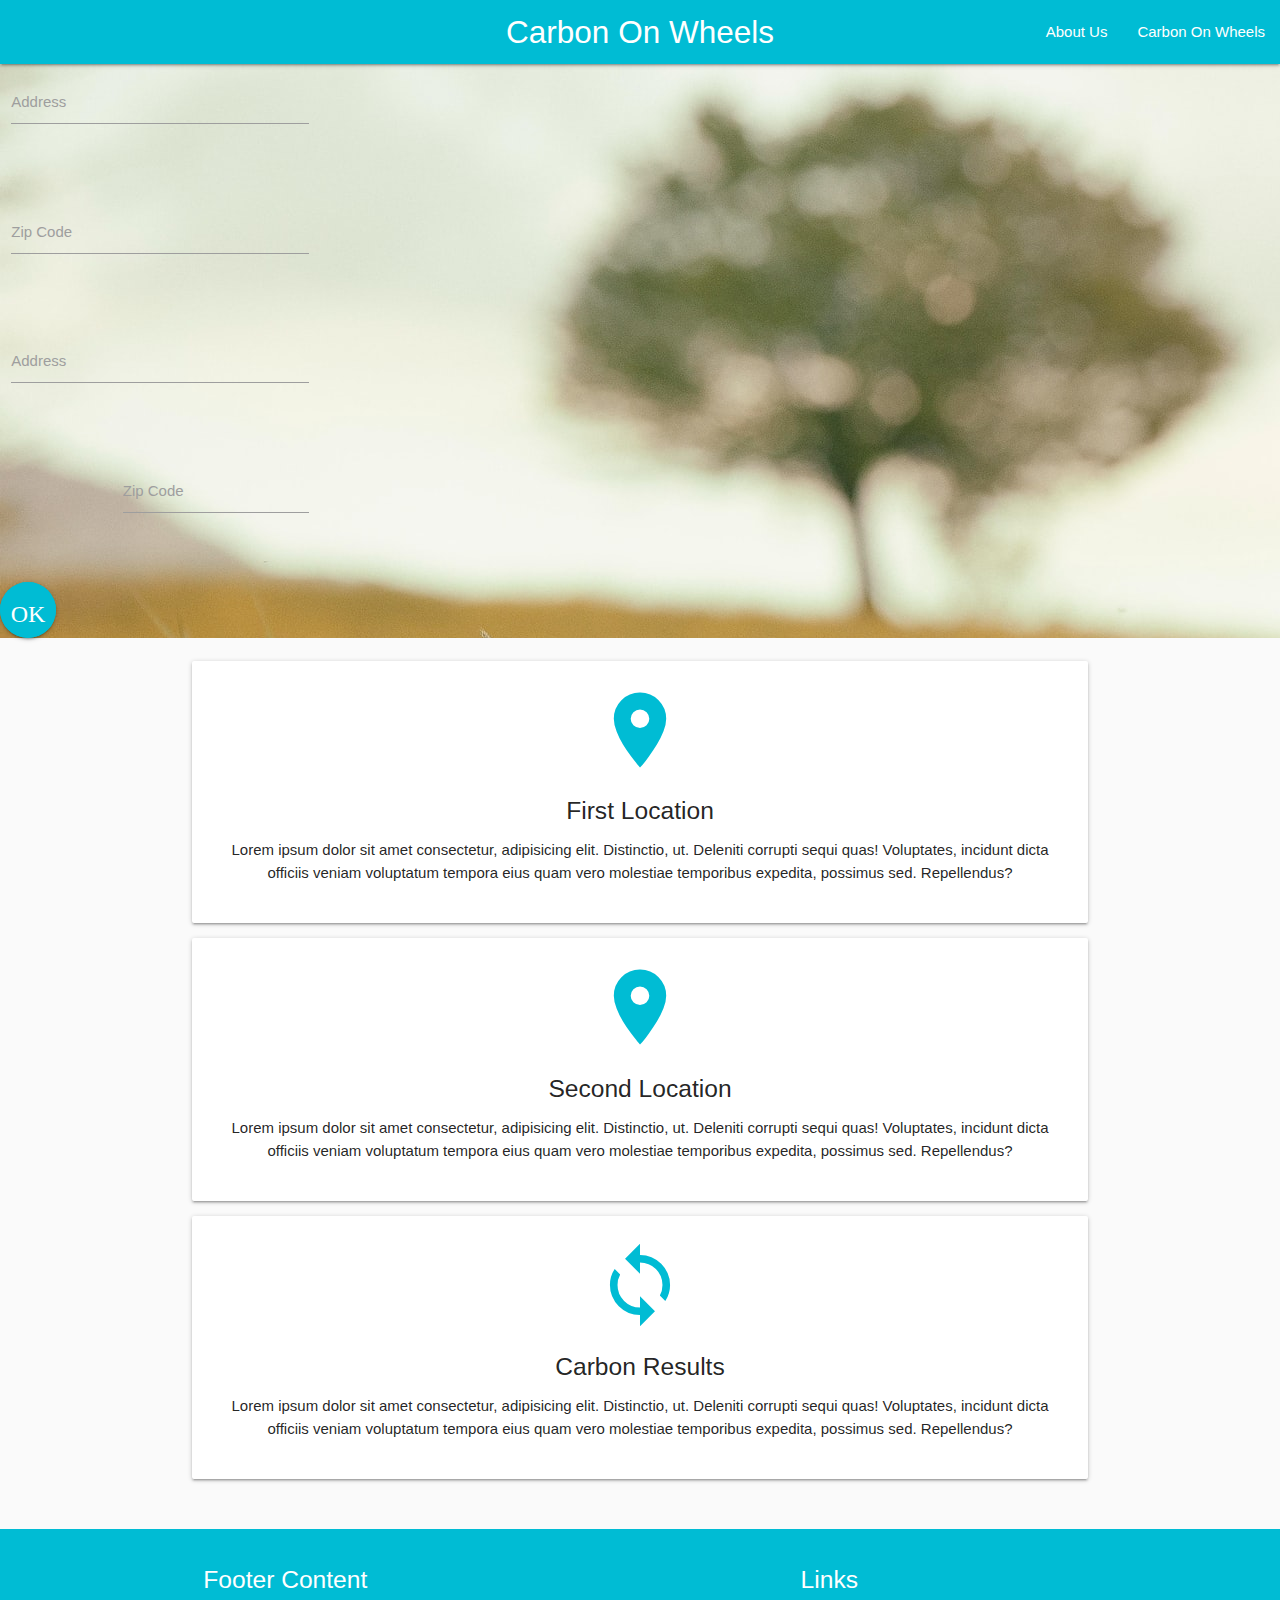
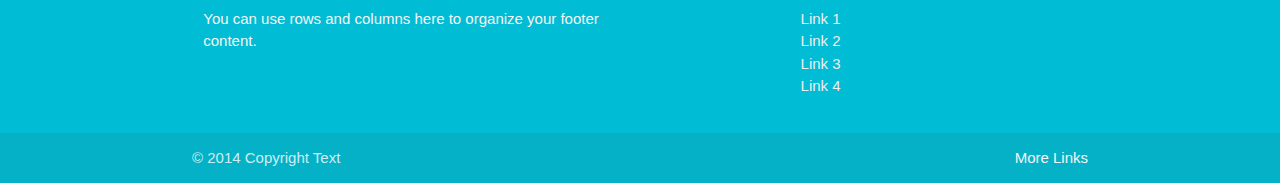
==== index.html @ a16f1057 "icons-added" ====
<!DOCTYPE html>
<html lang="en">
<head>
    <meta charset="UTF-8">
    <meta http-equiv="X-UA-Compatible" content="IE=edge">
    <meta name="viewport" content="width=device-width, initial-scale=1.0">
    <title>carbon on the wheels</title>
    <link href="https://fonts.googleapis.com/icon?family=Material+Icons" rel="stylesheet">
    <link rel="stylesheet" href="https://cdnjs.cloudflare.com/ajax/libs/materialize/1.0.0/css/materialize.min.css">
    <link rel="stylesheet" href="assets/style.css">
</head>

  <nav>
    <div class="nav-wrapper cyan">
      <a href="#!" class="brand-logo center">Carbon On Wheels</a>
      <ul class="right hide-on-med-and-down">
        <li><a href="index.html">About Us</a></li>
        <li><a href="index.html">Carbon On Wheels</a></li>
      </ul>
    </div>
  </nav>


<body id="Home"> 
    <div class="row">
        <form class="col s3">
          <div class="row">
            <div class="input-field col s12">
              <textarea id="Address" class="materialize-textarea center"></textarea>
              <label for="textarea1">Address</label>
            </div>
          </div>
        </form>
      </div>
        
      <div class="row">
        <form class="col s3">
          <div class="row">
            <div class="input-field col s12">
              <textarea id="zipCode" class="materialize-textarea"></textarea>
              <label for="textarea1">Zip Code</label>
            </div>
          </div>
        </form>
      </div>

      <div class="row">
        <form class="col s3">
          <div class="row">
            <div class="input-field col s12">
              <textarea id="Address" class="materialize-textarea"></textarea>
              <label for="textarea1">Address</label>
            </div>
          </div>
        </form>
      </div>
        

      <div class="row">
        <form class="col s3">
          <div class="right row">
            <div class="input-field col s12">
              <textarea id="zipCode2" class="materialize-textarea"></textarea>
              <label for="textarea1">Zip Code</label>
            </div>
          </div>
        </form>
      </div>


      <div class="finalAnswer"></div>
            
            <button class="btn-floating btn-large cyan pulse"><i class="material-icons">OK</i></button>

     
<section class="section section-icons grey lighten-5 center">
  <div class="container">
    <div class="row">
      <div class=".col.s12.m4">
        <div class="card-panel">
        <i class="material-icons large cyan-text">place</i>
        <h5>First Location</h5>
        <p>Lorem ipsum dolor sit amet consectetur, adipisicing elit. Distinctio, ut. Deleniti corrupti sequi quas! Voluptates, incidunt dicta officiis veniam voluptatum tempora eius quam vero molestiae temporibus expedita, possimus sed. Repellendus?</p>
        </div> 
      </div>
      <div class=".col.s12.m4">
       <div class="card-panel">
        <i class="material-icons large cyan-text">place</i>
        <h5>Second Location</h5>
        <p>Lorem ipsum dolor sit amet consectetur, adipisicing elit. Distinctio, ut. Deleniti corrupti sequi quas! Voluptates, incidunt dicta officiis veniam voluptatum tempora eius quam vero molestiae temporibus expedita, possimus sed. Repellendus?</p>
      </div> 
    </div>
<div class=".col.s12.m4">
  <div class="card-panel">
    <i class="material-icons large cyan-text">loop</i>
    <h5>Carbon Results</h5>
    <p>Lorem ipsum dolor sit amet consectetur, adipisicing elit. Distinctio, ut. Deleniti corrupti sequi quas! Voluptates, incidunt dicta officiis veniam voluptatum tempora eius quam vero molestiae temporibus expedita, possimus sed. Repellendus?</p>
    </div> 
   </div>
  </div>
 </div> 
</section>       
    
</body>
          
<footer class="page-footer cyan">
  <div class="container">
    <div class="row">
      <div class="col l6 s12">
        <h5 class="white-text">Footer Content</h5>
        <p class="grey-text text-lighten-4">You can use rows and columns here to organize your footer content.</p>
      </div>
      <div class="col l4 offset-l2 s12">
        <h5 class="white-text">Links</h5>
        <ul>
          <li><a class="grey-text text-lighten-3" href="#!">Link 1</a></li>
          <li><a class="grey-text text-lighten-3" href="#!">Link 2</a></li>
          <li><a class="grey-text text-lighten-3" href="#!">Link 3</a></li>
          <li><a class="grey-text text-lighten-3" href="#!">Link 4</a></li>
        </ul>
      </div>
    </div>
  </div>
  <div class="footer-copyright">
    <div class="container">
    © 2014 Copyright Text
    <a class="grey-text text-lighten-4 right" href="#!">More Links</a>
    </div>
  </div>
</footer>

<script src="https://cdnjs.cloudflare.com/ajax/libs/jquery/3.2.1/jquery.min.js"></script>
<script src="https://cdnjs.cloudflare.com/ajax/libs/materialize/1.0.0/js/materialize.min.js"></script>
<script src="assets/script.js"></script>
</html>
---- assets/style.css ----
#nav-wrapper{
     font-size: 600px;
}

body {
    background-image: url(silvestri-matteo-6-C0VRsagUw-unsplash.jpg);
    background-color: #cccccc;
   }


header {
    font-size: xx-large;
}

#cssHook {
    font-size: 25px;
    font-weight: bolder;
    color: black;
}
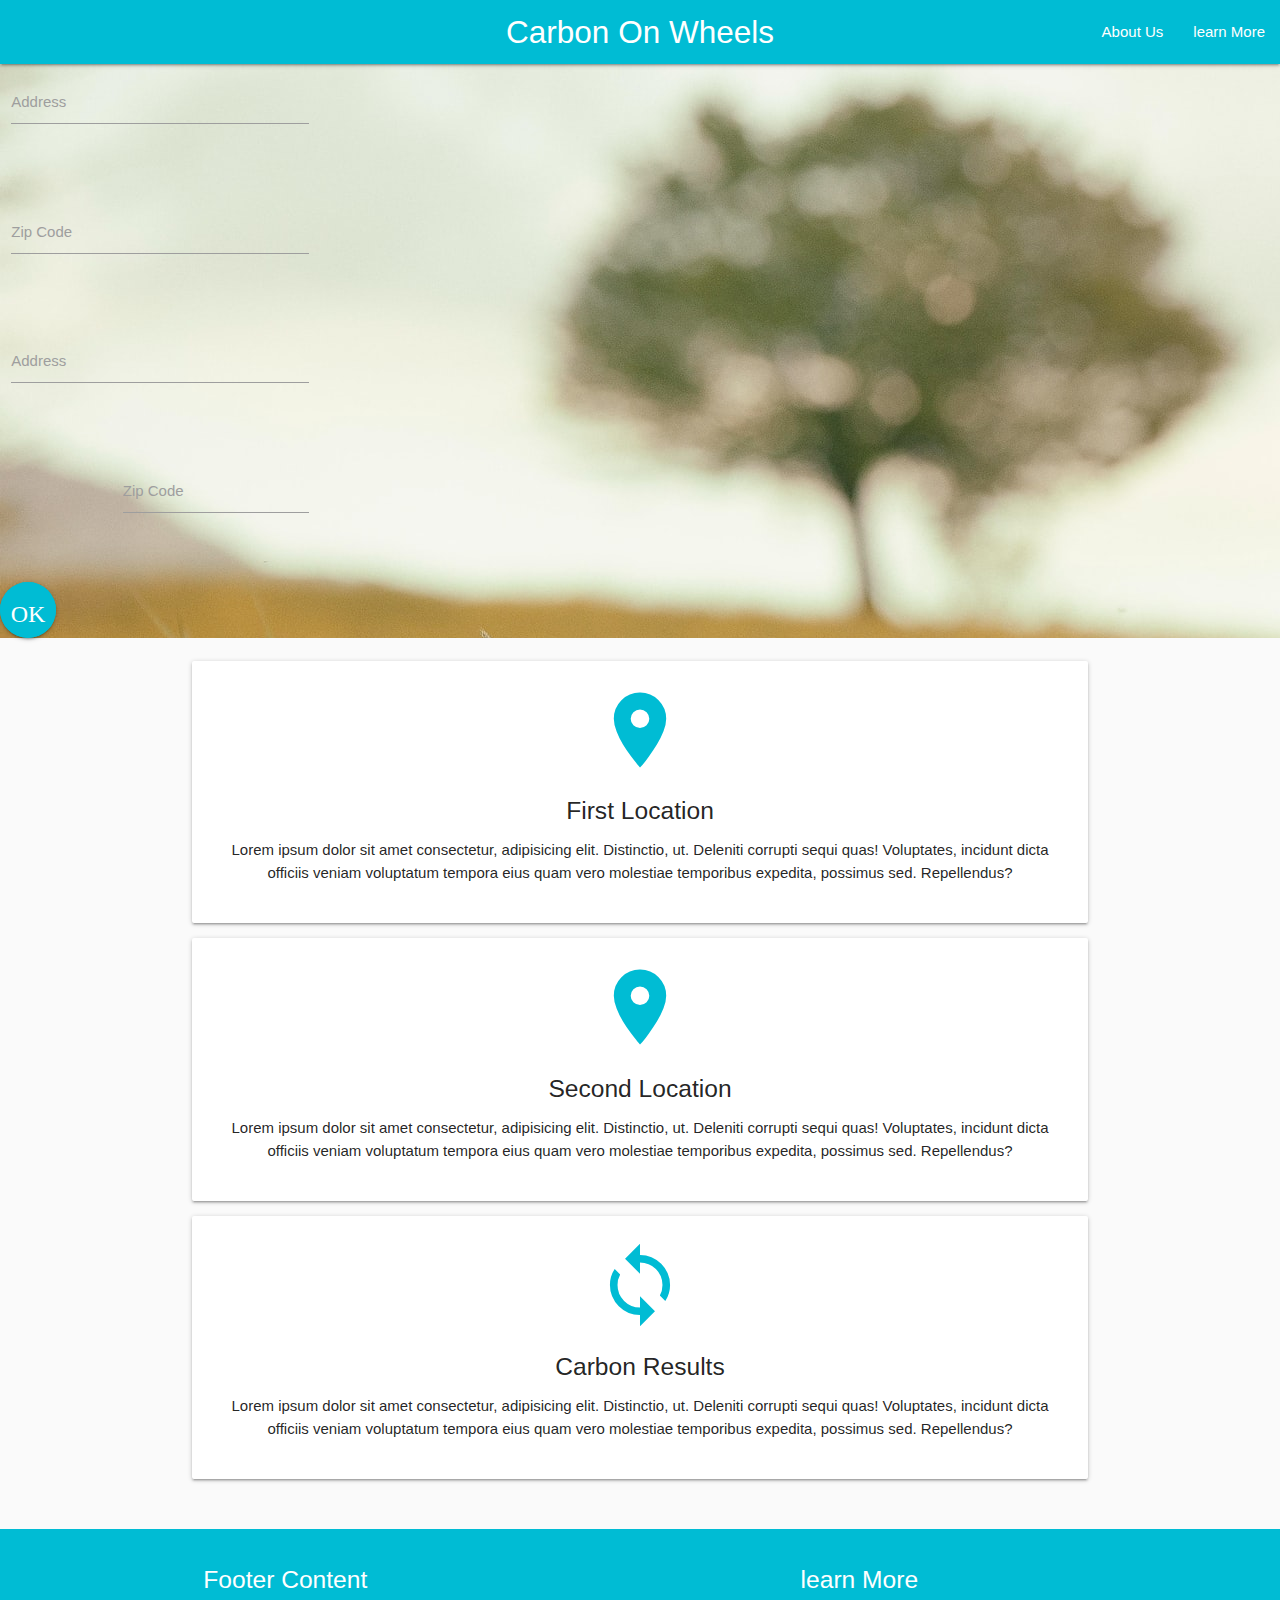
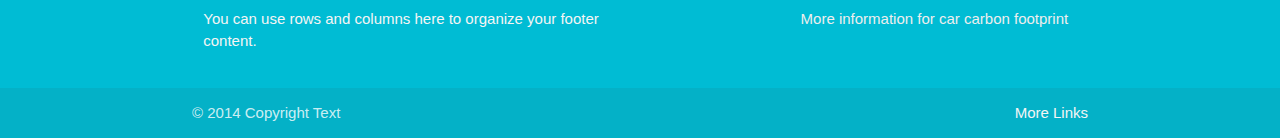
==== commit 56431608: "add links for more information" ====
--- a/index.html
+++ b/index.html
@@ -15,7 +15,7 @@
       <a href="#!" class="brand-logo center">Carbon On Wheels</a>
       <ul class="right hide-on-med-and-down">
         <li><a href="index.html">About Us</a></li>
-        <li><a href="index.html">Carbon On Wheels</a></li>
+        <li><a href="index.html">learn More</a></li>
       </ul>
     </div>
   </nav>
@@ -111,12 +111,10 @@
         <p class="grey-text text-lighten-4">You can use rows and columns here to organize your footer content.</p>
       </div>
       <div class="col l4 offset-l2 s12">
-        <h5 class="white-text">Links</h5>
+        <h5 class="white-text">learn More</h5>
         <ul>
-          <li><a class="grey-text text-lighten-3" href="#!">Link 1</a></li>
-          <li><a class="grey-text text-lighten-3" href="#!">Link 2</a></li>
-          <li><a class="grey-text text-lighten-3" href="#!">Link 3</a></li>
-          <li><a class="grey-text text-lighten-3" href="#!">Link 4</a></li>
+         
+          <li><a class="grey-text text-lighten-3" href="https://www.epa.gov/greenvehicles/greenhouse-gas-emissions-typical-passenger-vehicle#:~:text=typical%20passenger%20vehicle%3F-,A%20typical%20passenger%20vehicle%20emits%20about%204.6%20metric%20tons%20of,8%2C887%20grams%20of%20CO2." target="_blank"> More information for car carbon footprint </a></li>
         </ul>
       </div>
     </div>
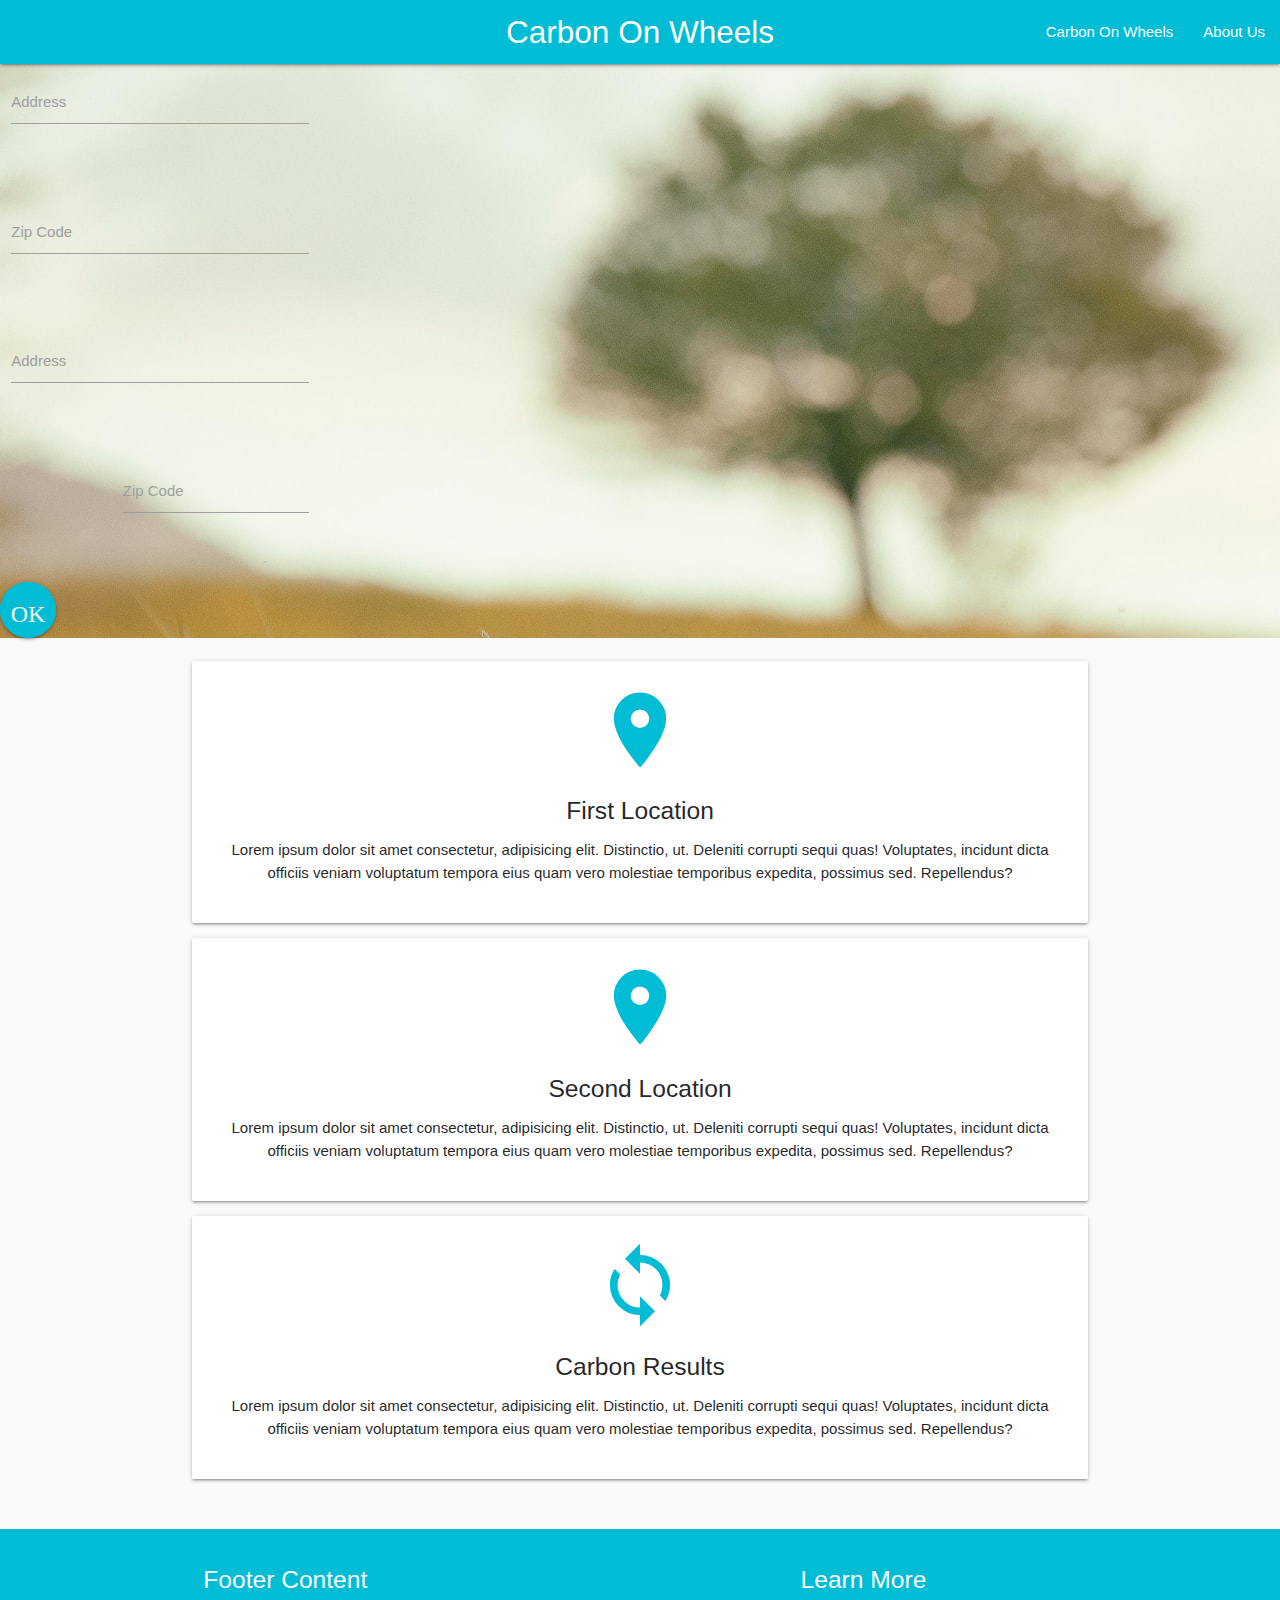
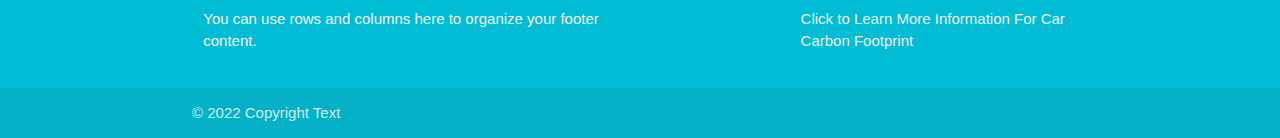
==== commit c2663a7e: "aboutus.html" ====
--- a/index.html
+++ b/index.html
@@ -14,8 +14,8 @@
     <div class="nav-wrapper cyan">
       <a href="#!" class="brand-logo center">Carbon On Wheels</a>
       <ul class="right hide-on-med-and-down">
-        <li><a href="index.html">About Us</a></li>
-        <li><a href="index.html">learn More</a></li>
+        <li><a href="index.html">Carbon On Wheels</a></li>
+        <li><a href="aboutus.html">About Us</a></li>
       </ul>
     </div>
   </nav>
@@ -111,18 +111,17 @@
         <p class="grey-text text-lighten-4">You can use rows and columns here to organize your footer content.</p>
       </div>
       <div class="col l4 offset-l2 s12">
-        <h5 class="white-text">learn More</h5>
+        <h5 class="white-text">Learn More</h5>
         <ul>
          
-          <li><a class="grey-text text-lighten-3" href="https://www.epa.gov/greenvehicles/greenhouse-gas-emissions-typical-passenger-vehicle#:~:text=typical%20passenger%20vehicle%3F-,A%20typical%20passenger%20vehicle%20emits%20about%204.6%20metric%20tons%20of,8%2C887%20grams%20of%20CO2." target="_blank"> More information for car carbon footprint </a></li>
+          <li><a class="grey-text text-lighten-3" href="https://www.epa.gov/greenvehicles/greenhouse-gas-emissions-typical-passenger-vehicle#:~:text=typical%20passenger%20vehicle%3F-,A%20typical%20passenger%20vehicle%20emits%20about%204.6%20metric%20tons%20of,8%2C887%20grams%20of%20CO2." target="_blank"> Click to Learn More Information For Car Carbon Footprint </a></li>
         </ul>
       </div>
     </div>
   </div>
   <div class="footer-copyright">
     <div class="container">
-    © 2014 Copyright Text
-    <a class="grey-text text-lighten-4 right" href="#!">More Links</a>
+    © 2022 Copyright Text
     </div>
   </div>
 </footer>
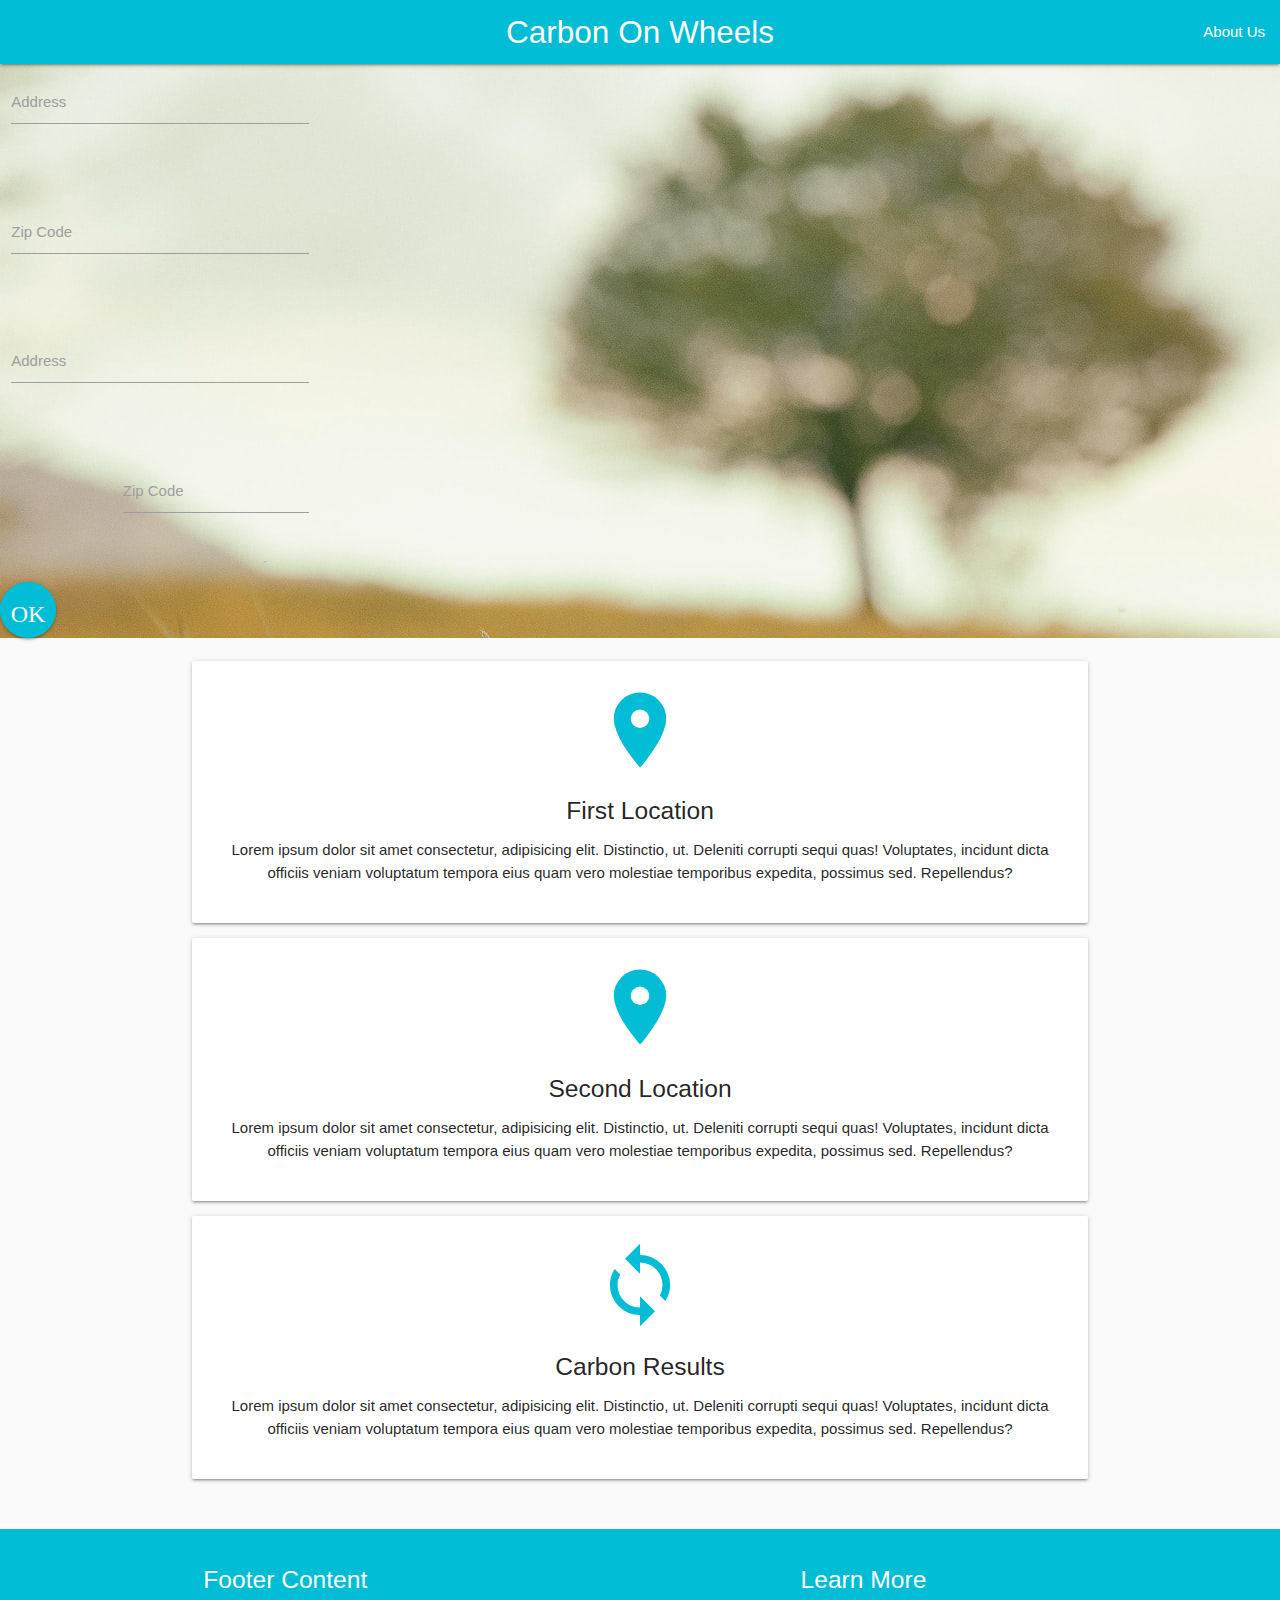
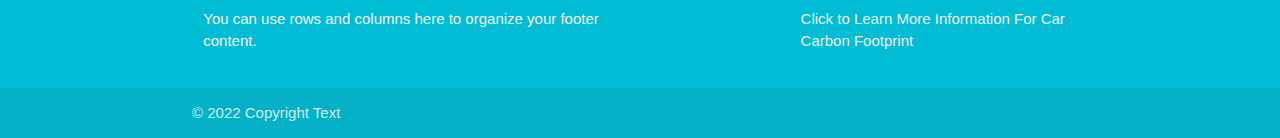
==== commit 2ce30659: "nav-bar-change" ====
--- a/index.html
+++ b/index.html
@@ -14,7 +14,6 @@
     <div class="nav-wrapper cyan">
       <a href="#!" class="brand-logo center">Carbon On Wheels</a>
       <ul class="right hide-on-med-and-down">
-        <li><a href="index.html">Carbon On Wheels</a></li>
         <li><a href="aboutus.html">About Us</a></li>
       </ul>
     </div>
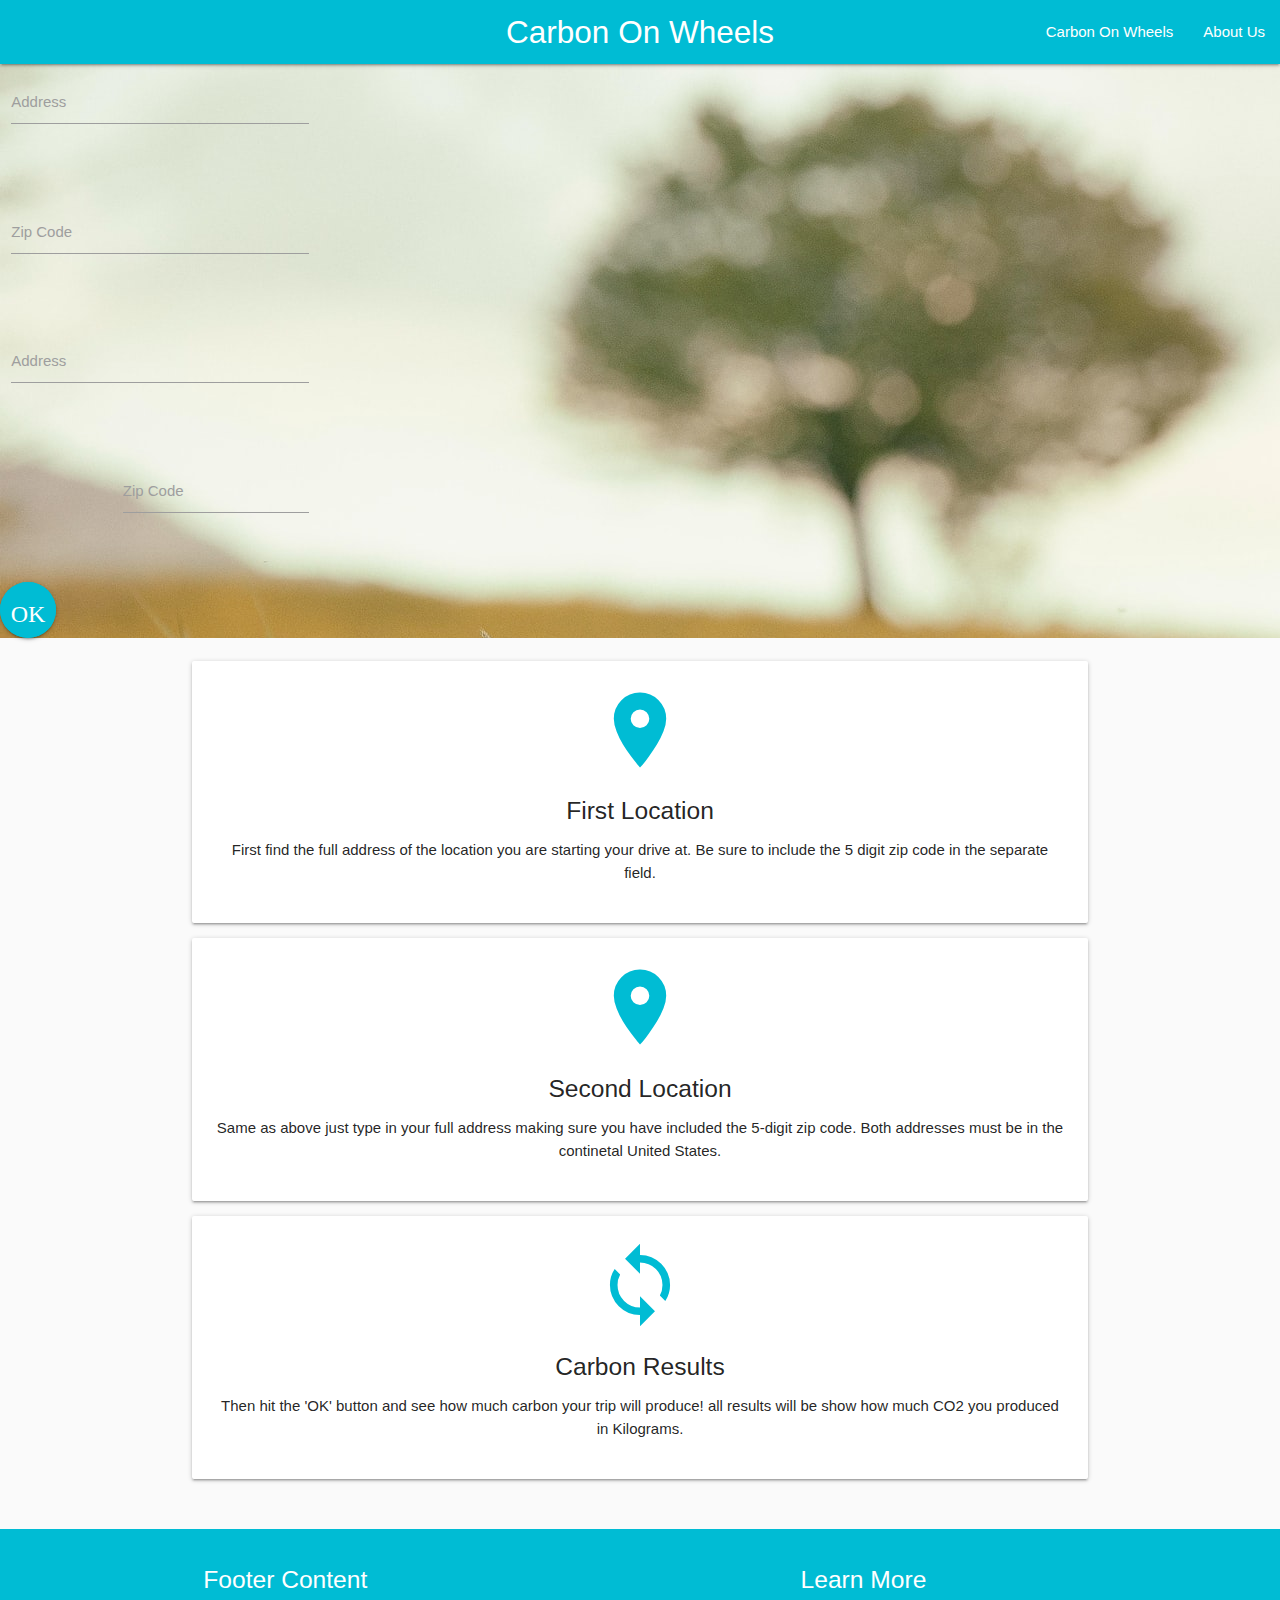
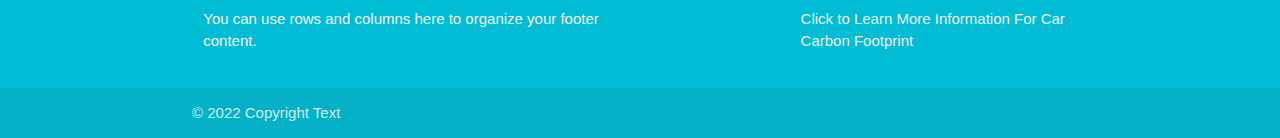
==== commit d27919cb: "added all filler text" ====
--- a/index.html
+++ b/index.html
@@ -14,6 +14,7 @@
     <div class="nav-wrapper cyan">
       <a href="#!" class="brand-logo center">Carbon On Wheels</a>
       <ul class="right hide-on-med-and-down">
+        <li><a href="index.html">Carbon On Wheels</a></li>
         <li><a href="aboutus.html">About Us</a></li>
       </ul>
     </div>
@@ -79,21 +80,22 @@
         <div class="card-panel">
         <i class="material-icons large cyan-text">place</i>
         <h5>First Location</h5>
-        <p>Lorem ipsum dolor sit amet consectetur, adipisicing elit. Distinctio, ut. Deleniti corrupti sequi quas! Voluptates, incidunt dicta officiis veniam voluptatum tempora eius quam vero molestiae temporibus expedita, possimus sed. Repellendus?</p>
+        <p>First find the full address of the location you are starting your drive at. Be sure to include the 5 digit zip code in the separate field.  </p>
         </div> 
       </div>
       <div class=".col.s12.m4">
        <div class="card-panel">
         <i class="material-icons large cyan-text">place</i>
         <h5>Second Location</h5>
-        <p>Lorem ipsum dolor sit amet consectetur, adipisicing elit. Distinctio, ut. Deleniti corrupti sequi quas! Voluptates, incidunt dicta officiis veniam voluptatum tempora eius quam vero molestiae temporibus expedita, possimus sed. Repellendus?</p>
+        <p>Same as above just type in your full address making sure you have included the 5-digit zip code. Both addresses must be in the continetal United States. 
+          </p>
       </div> 
     </div>
 <div class=".col.s12.m4">
   <div class="card-panel">
     <i class="material-icons large cyan-text">loop</i>
     <h5>Carbon Results</h5>
-    <p>Lorem ipsum dolor sit amet consectetur, adipisicing elit. Distinctio, ut. Deleniti corrupti sequi quas! Voluptates, incidunt dicta officiis veniam voluptatum tempora eius quam vero molestiae temporibus expedita, possimus sed. Repellendus?</p>
+    <p>Then hit the 'OK' button and see how much carbon your trip will produce! all results will be show how much CO2 you produced in Kilograms. </p>
     </div> 
    </div>
   </div>
--- a/assets/style.css
+++ b/assets/style.css
@@ -16,4 +16,7 @@
     font-size: 25px;
     font-weight: bolder;
     color: black;
-}+}
+
+
+
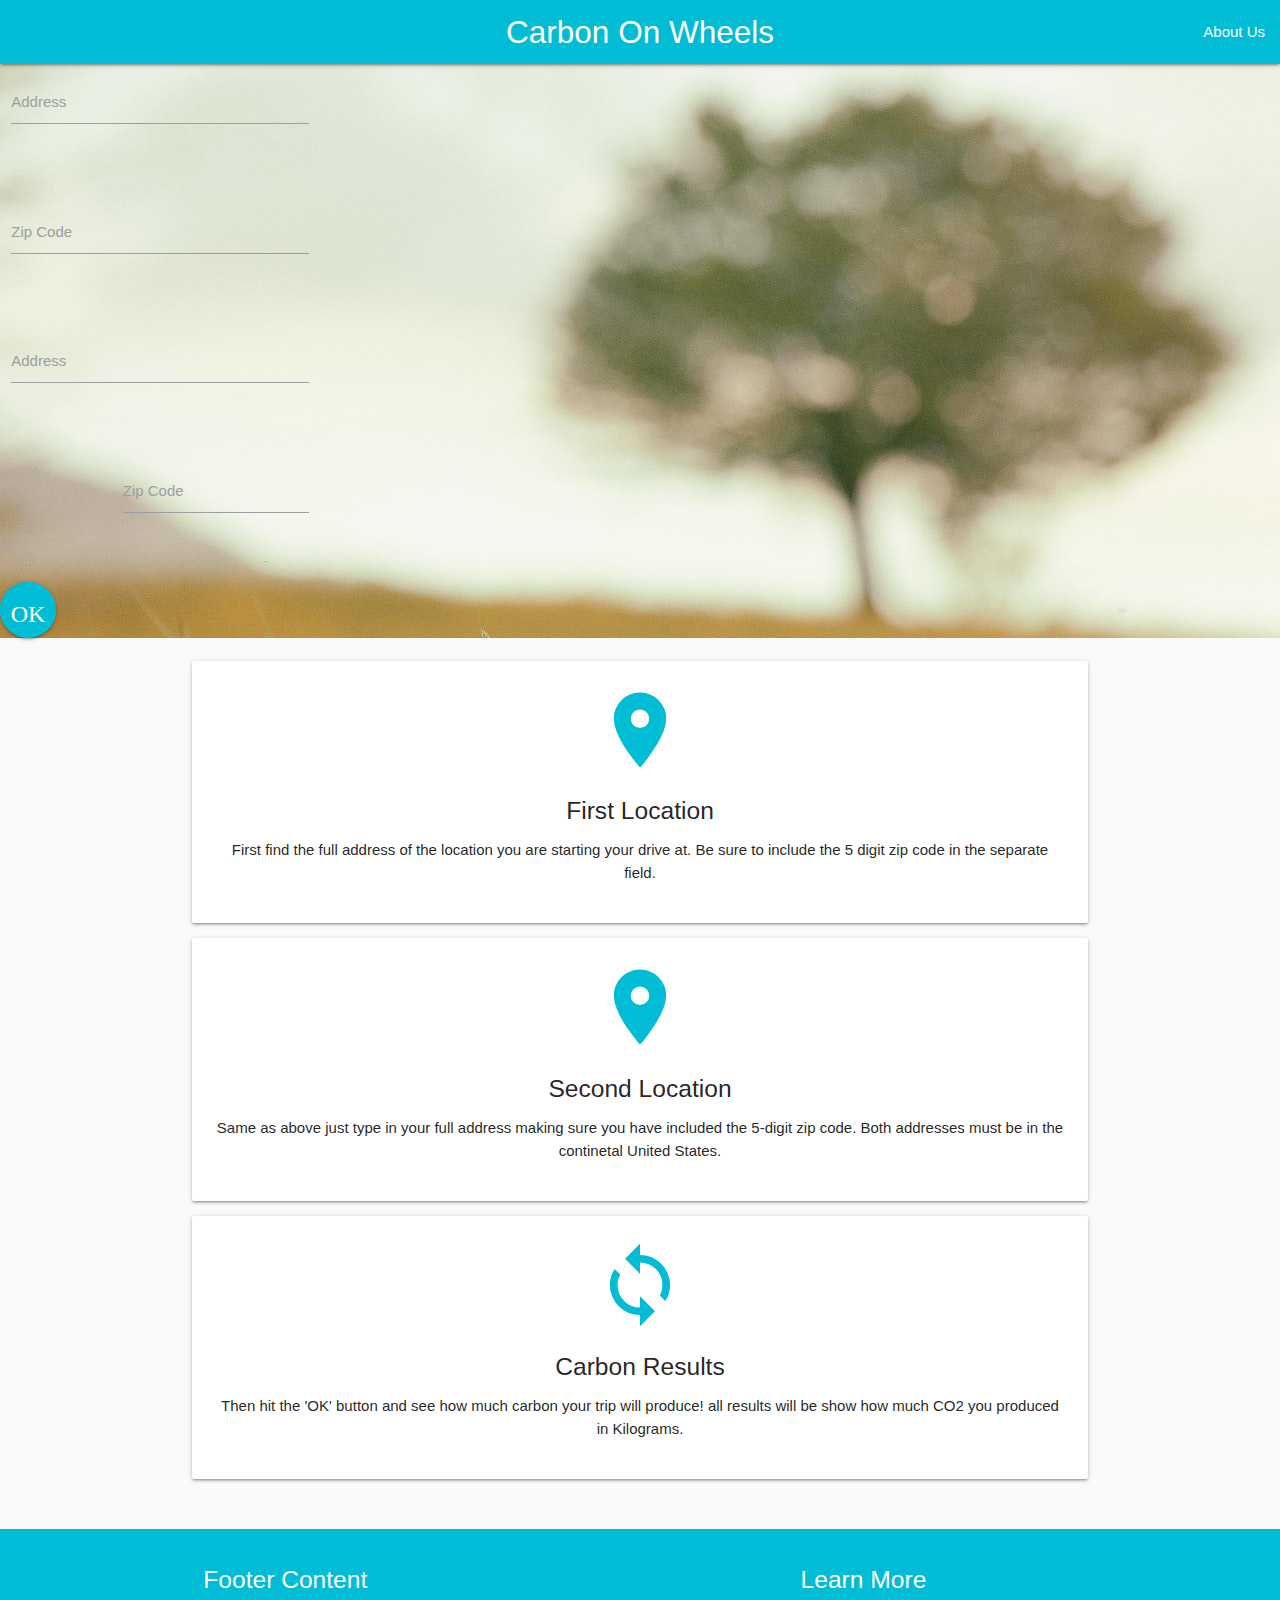
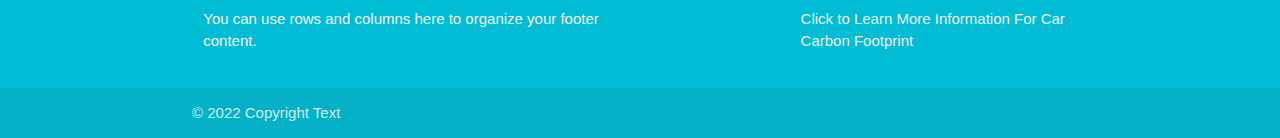
==== commit 94c0ac8b: "Merge branch 'main' of github.com:capriciouscalzone/Carbon_Footprint_Project_1" ====
--- a/index.html
+++ b/index.html
@@ -14,7 +14,6 @@
     <div class="nav-wrapper cyan">
       <a href="#!" class="brand-logo center">Carbon On Wheels</a>
       <ul class="right hide-on-med-and-down">
-        <li><a href="index.html">Carbon On Wheels</a></li>
         <li><a href="aboutus.html">About Us</a></li>
       </ul>
     </div>
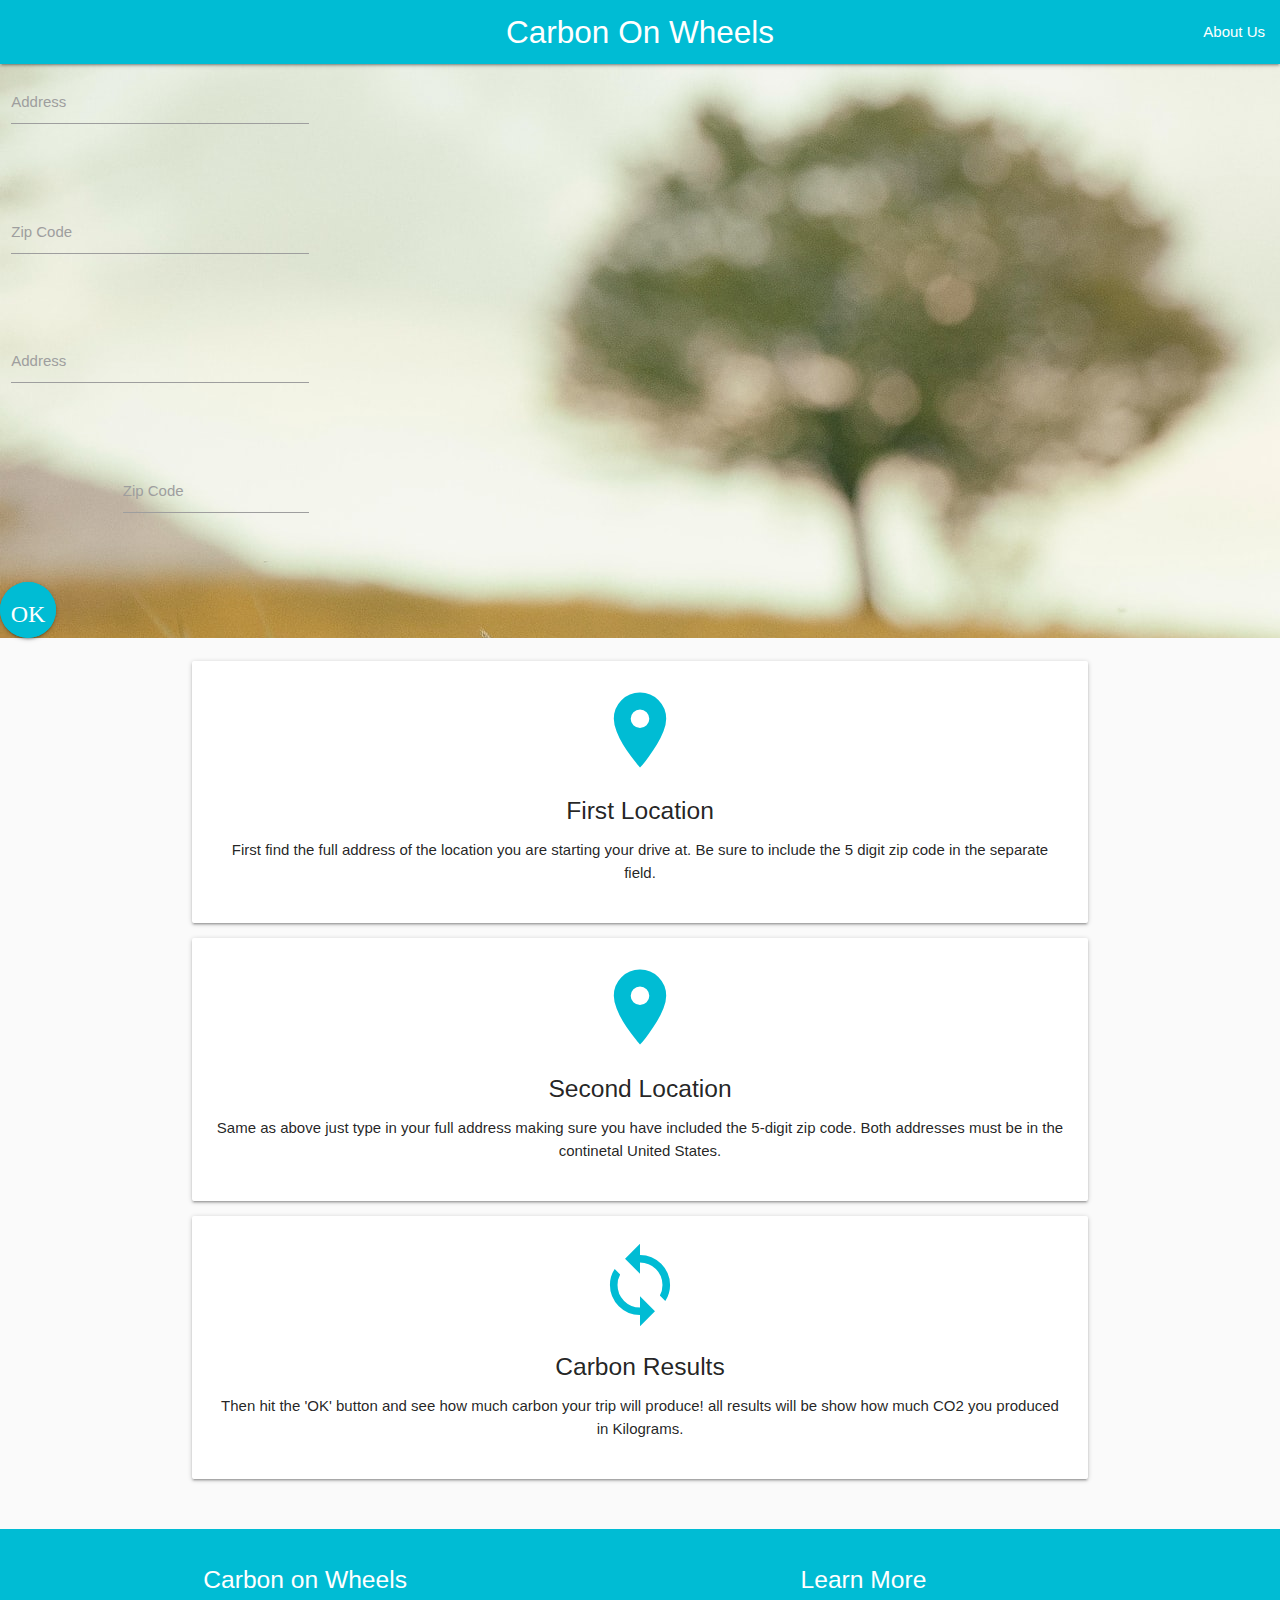
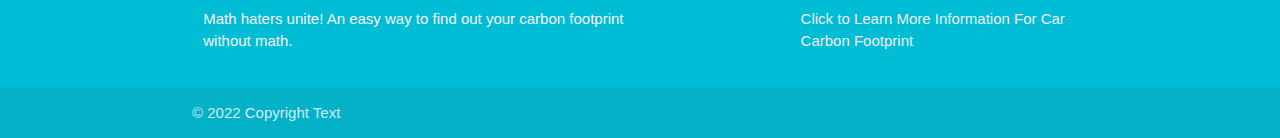
==== commit 23967221: "changed footer text" ====
--- a/index.html
+++ b/index.html
@@ -107,8 +107,8 @@
   <div class="container">
     <div class="row">
       <div class="col l6 s12">
-        <h5 class="white-text">Footer Content</h5>
-        <p class="grey-text text-lighten-4">You can use rows and columns here to organize your footer content.</p>
+        <h5 class="white-text">Carbon on Wheels</h5>
+        <p class="grey-text text-lighten-4">Math haters unite! An easy way to find out your carbon footprint without math.</p>
       </div>
       <div class="col l4 offset-l2 s12">
         <h5 class="white-text">Learn More</h5>
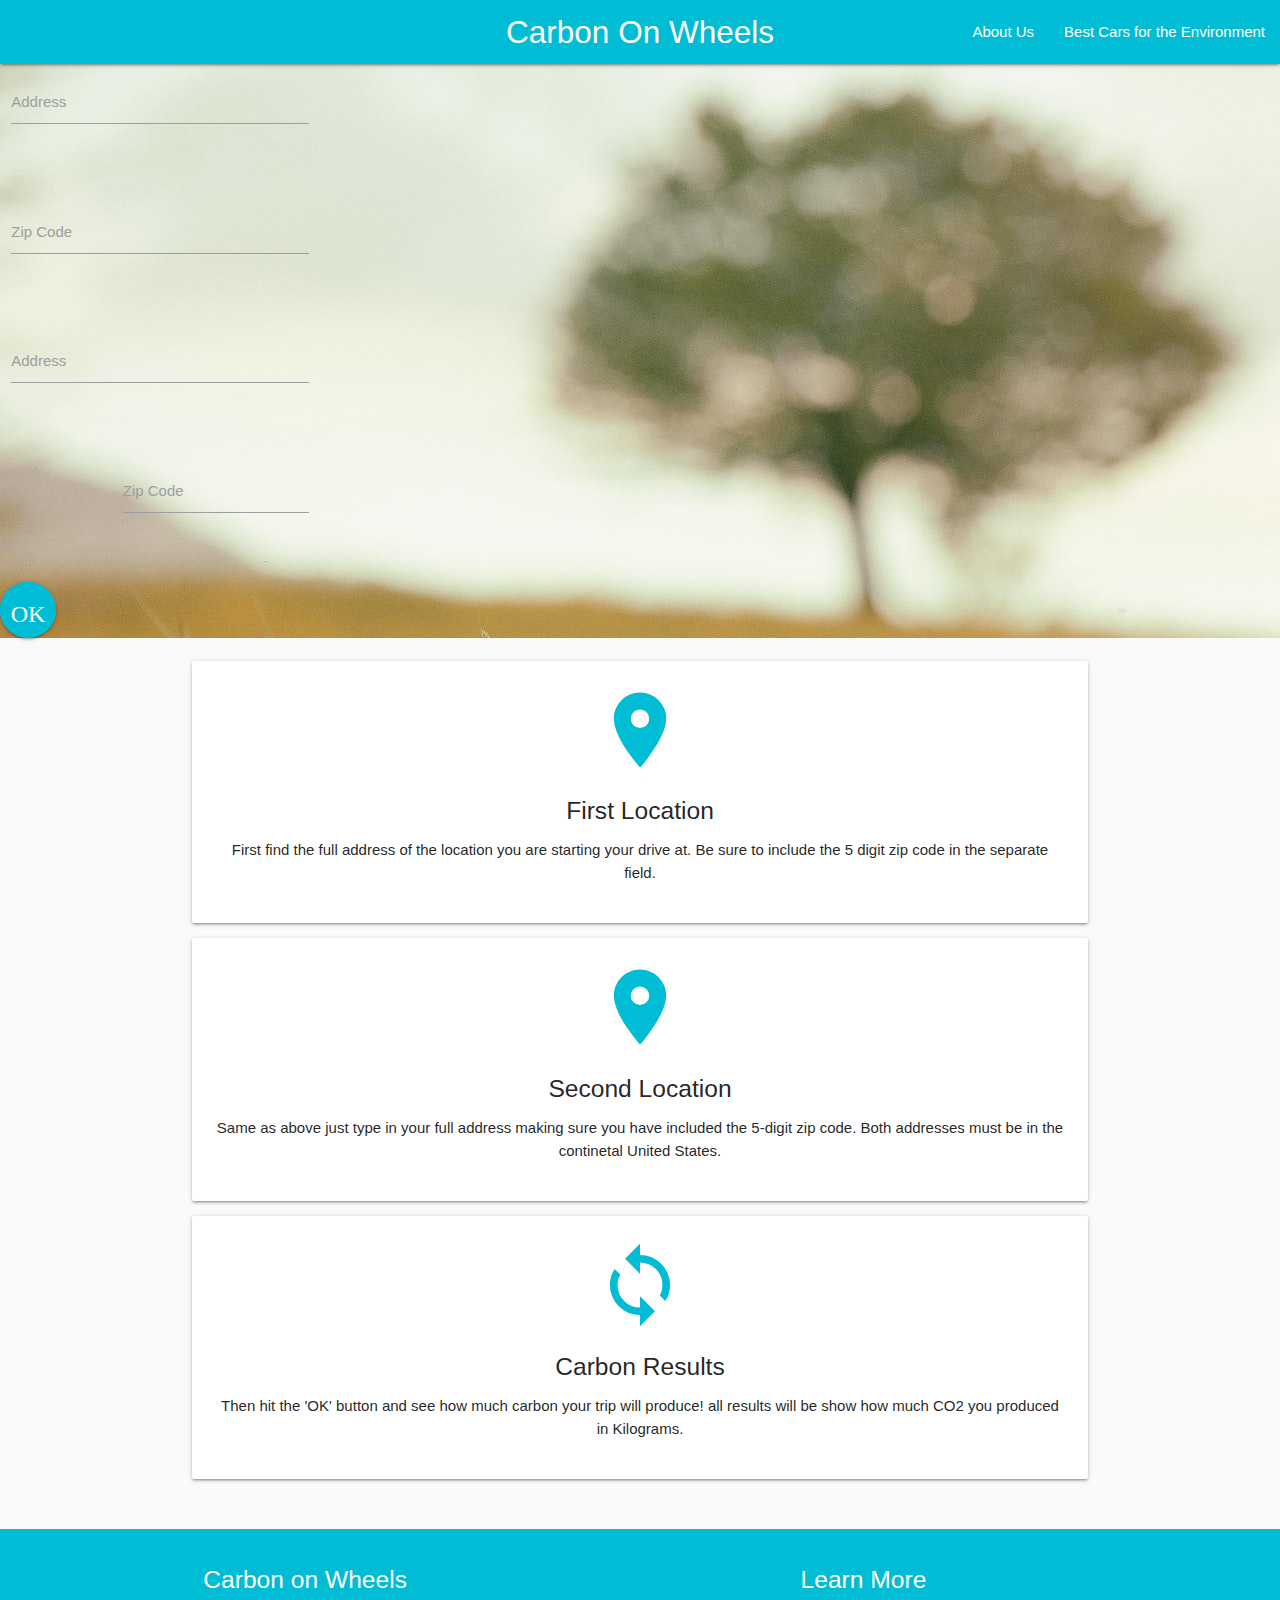
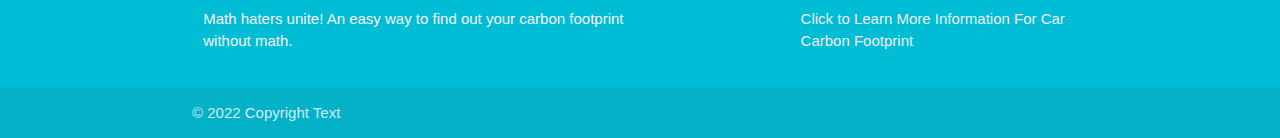
==== commit 1ed38cb3: "fixed best car link" ====
--- a/index.html
+++ b/index.html
@@ -15,6 +15,7 @@
       <a href="#!" class="brand-logo center">Carbon On Wheels</a>
       <ul class="right hide-on-med-and-down">
         <li><a href="aboutus.html">About Us</a></li>
+        <li><a href="https://www.capitalone.com/cars/learn/finding-the-right-car/the-most-environmentally-efficient-nonhybridcars-you-can-buy-today/1051" target="_blank">Best Cars for the Environment</a></li>
       </ul>
     </div>
   </nav>
